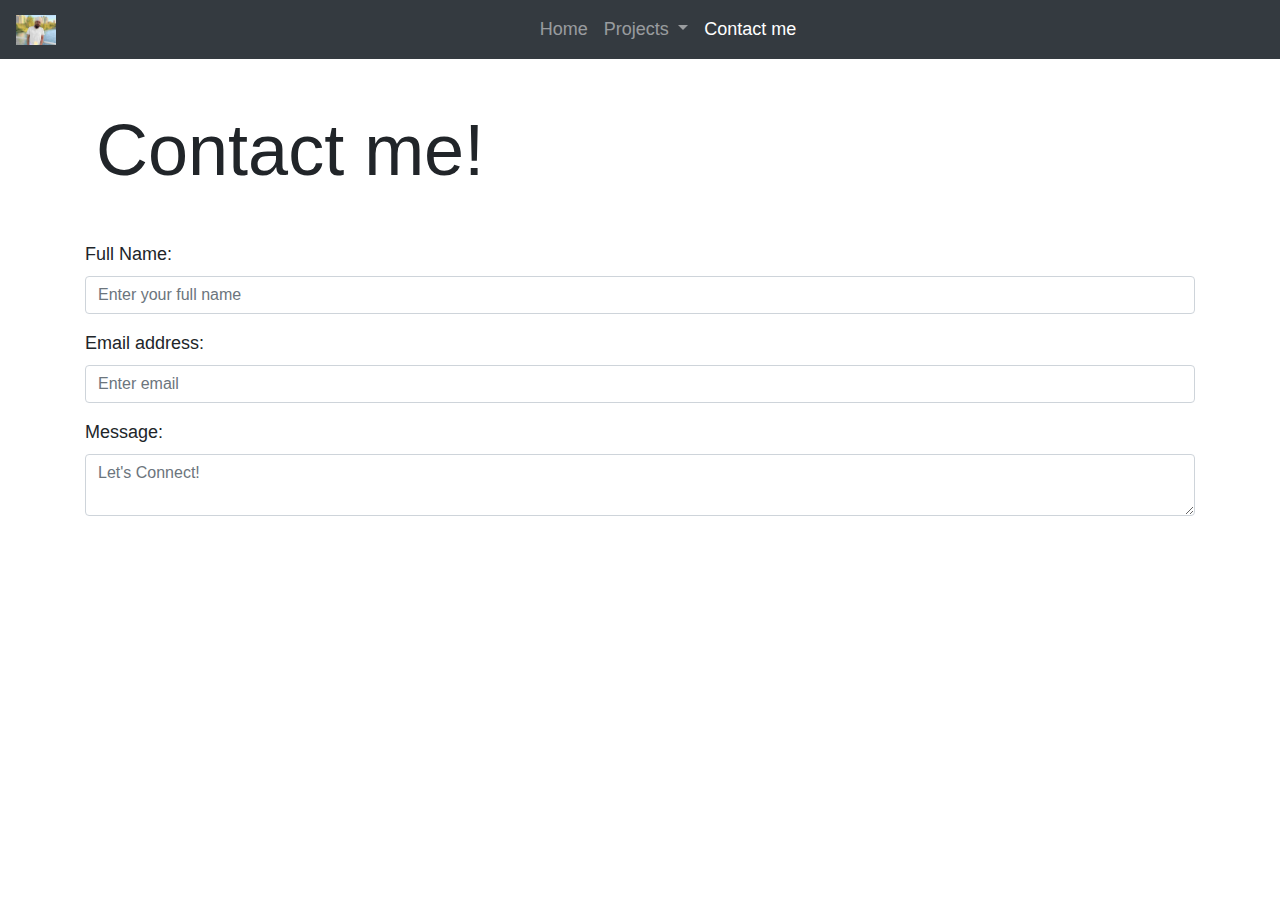
==== contact.html @ f71a4482 "add contact form, having issue with bg-img(to be fixed)" ====
<!DOCTYPE html>
<html lang="en">
  <head>
    <meta charset="UTF-8" />
    <meta name="viewport" content="width=device-width, initial-scale=1.0" />
    <title>Portfolio using bootstrap</title>
    <!--  Bootstrap 4 -->
    <link
      rel="stylesheet"
      href="https://maxcdn.bootstrapcdn.com/bootstrap/4.5.2/css/bootstrap.min.css"
    />
    <!-- CSS custom -->
    <link rel="stylesheet" href="css/styles.css" />
  </head>

  <body>
    <!-- Navigation bar -->
    <nav class="navbar navbar-expand-xl bg-dark navbar-dark sticky-top">
      <a href="#" class="navbar-brand">
        <img src="img/6-IMG_4423.JPG" alt="a picture of me" />
      </a>
      <button
        class="navbar-toggler"
        type="button"
        data-toggle="collapse"
        data-target="#target"
      >
        <span class="navbar-toggler-icon"></span>
      </button>

      <div class="collapse navbar-collapse justify-content-center" id="target">
        <ul class="navbar-nav">
          <li class="nav-item">
            <a class="nav-link" href="#"> Home </a>
          </li>
          <li class="nav-item dropdown">
            <a
              class="nav-link dropdown-toggle"
              href="projects.html"
              id="navbardrop"
              data-toggle="dropdown"
            >
              Projects
            </a>

            <div class="dropdown-menu">
              <a class="dropdown-item" href="projects.html"> Spotify </a>
              <a class="dropdown-item" href="projects.html">
                Conquer Template
              </a>
              <a class="dropdown-item" href="projects.html"> Portfolio </a>
            </div>
          </li>
          <li class="nav-item active">
            <a class="nav-link" href="contact.html"> Contact me </a>
          </li>
        </ul>
      </div>
    </nav>

    <div id="contact-form">
      <!-- Header -->
      <div class="display-3 m-5 pl-5">Contact me!</div>
      <!-- Main section -->

      <section class="container-md mt-5">
        <form action="">
          <div class="form-group">
            <label for="name">Full Name:</label>
            <input
              type="text"
              class="form-control"
              placeholder="Enter your full name"
              id="name"
            />
          </div>
          <div class="form-group">
            <label for="email">Email address:</label>
            <input
              type="email"
              class="form-control"
              placeholder="Enter email"
              id="email"
            />
          </div>

          <div class="form-group">
            <label for="message">Message:</label>
            <textarea
              type="textarea"
              class="form-control"
              placeholder="Let's Connect!"
              id="message"
            ></textarea>
          </div>
        </form>
      </section>
    </div>

    <!-- Bootstrap JS, Popper.js, and jQuery -->
    <script src="https://ajax.googleapis.com/ajax/libs/jquery/3.5.1/jquery.min.js"></script>
    <script src="https://cdnjs.cloudflare.com/ajax/libs/popper.js/1.16.0/umd/popper.min.js"></script>
    <script src="https://maxcdn.bootstrapcdn.com/bootstrap/4.5.2/js/bootstrap.min.js"></script>
  </body>
</html>
---- css/styles.css ----
body {
  font-size: 18px;
}

.navbar-brand img {
  width: 40px;
}

.row {
  justify-content: center;
}

[class*="col-"] {
  border-top-left-radius: 30px;
  border-bottom-right-radius: 30px;
  background-color: rgb(209, 213, 216);
  /* flex: 0 0 31%; */
}

[class*="col-"] img {
  width: 100%;
  max-height: 500px;
}

[class*="col-"] figcaption {
  font-size: 13px;
}

[class*="col-"] p {
  font-weight: 600;
  margin-top: 3em;
  color: rgb(0, 0, 0);
  text-shadow: 1px 1px 1px white;
}

/* project.html styling */

.project_header {
  background-color: rgba(0, 0, 0, 0.849);
  color: white;
}

.project_header h1 {
  text-shadow: 1px 1px 9px rgb(189, 107, 41);
  font-weight: 600;
}

.project_header p {
  text-shadow: 1px 1px 5px rgb(0, 61, 131);
  font-size: 22px;
}
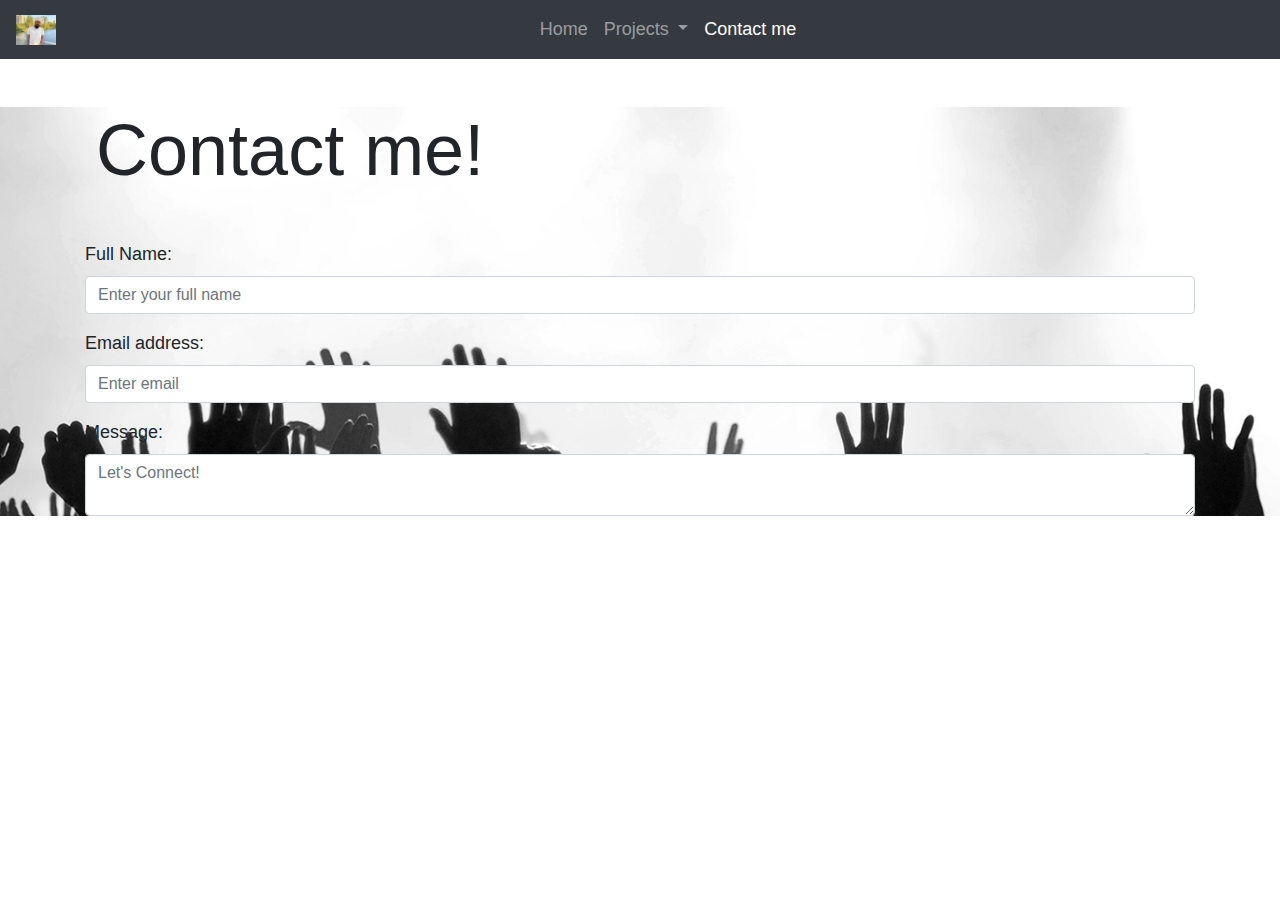
==== commit 5fe66fb5: "link the pages to each other" ====
--- a/contact.html
+++ b/contact.html
@@ -16,7 +16,7 @@
   <body>
     <!-- Navigation bar -->
     <nav class="navbar navbar-expand-xl bg-dark navbar-dark sticky-top">
-      <a href="#" class="navbar-brand">
+      <a href="index.html" class="navbar-brand">
         <img src="img/6-IMG_4423.JPG" alt="a picture of me" />
       </a>
       <button
@@ -31,7 +31,7 @@
       <div class="collapse navbar-collapse justify-content-center" id="target">
         <ul class="navbar-nav">
           <li class="nav-item">
-            <a class="nav-link" href="#"> Home </a>
+            <a class="nav-link" href="index.html"> Home </a>
           </li>
           <li class="nav-item dropdown">
             <a
@@ -63,7 +63,7 @@
       <div class="display-3 m-5 pl-5">Contact me!</div>
       <!-- Main section -->
 
-      <section class="container-md mt-5">
+      <section class="container-md my-5">
         <form action="">
           <div class="form-group">
             <label for="name">Full Name:</label>
--- a/css/styles.css
+++ b/css/styles.css
@@ -49,3 +49,14 @@
   text-shadow: 1px 1px 5px rgb(0, 61, 131);
   font-size: 22px;
 }
+/* Contact.html styling */
+
+#contact-form {
+  background-image: url("/img/handsbackground.jpg");
+  width: 100%;
+  height: 100%;
+  background-attachment: fixed;
+  background-position: center;
+  background-repeat: no-repeat;
+  background-size: cover;
+}
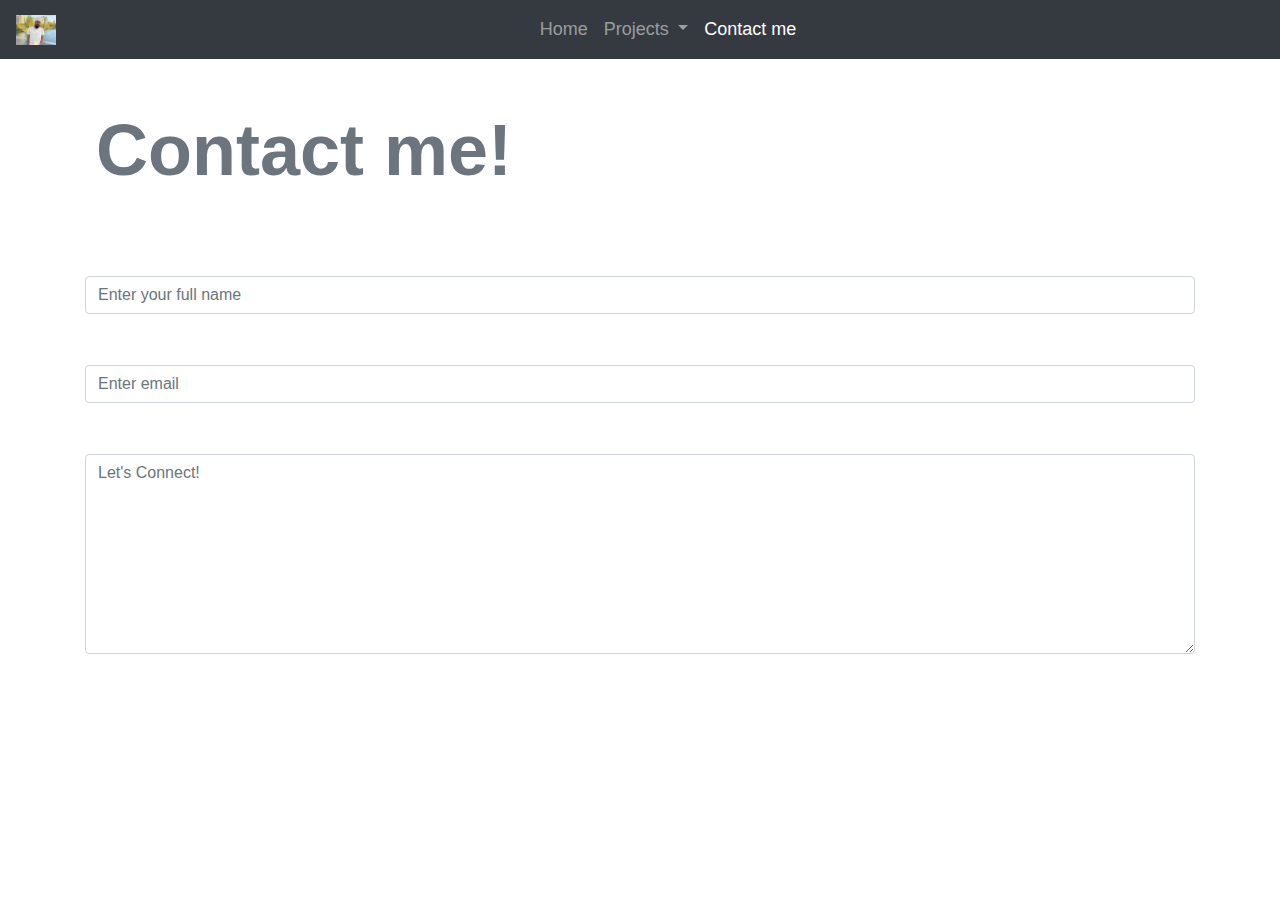
==== commit 8014f6b6: "change color of text in contact.html" ====
--- a/contact.html
+++ b/contact.html
@@ -60,10 +60,12 @@
 
     <div id="contact-form">
       <!-- Header -->
-      <div class="display-3 m-5 pl-5">Contact me!</div>
+      <div class="display-3 m-5 pl-5 font-weight-bolder text-secondary">
+        Contact me!
+      </div>
       <!-- Main section -->
 
-      <section class="container-md my-5">
+      <section class="container-md my-5 text-white">
         <form action="">
           <div class="form-group">
             <label for="name">Full Name:</label>
--- a/css/styles.css
+++ b/css/styles.css
@@ -52,11 +52,20 @@
 /* Contact.html styling */
 
 #contact-form {
-  background-image: url("/img/handsbackground.jpg");
+  /* for some reason i am not able to load this background image */
+  /* background-image: url("/img/handsbackground.jpg"); */
+
   width: 100%;
   height: 100%;
   background-attachment: fixed;
   background-position: center;
   background-repeat: no-repeat;
   background-size: cover;
+
+  /* The image used */
+  background-image: url("https://mdbootstrap.com/img/Photos/Horizontal/Nature/full page/img(20).jpg");
 }
+
+.form-group textarea {
+  height: 200px;
+}
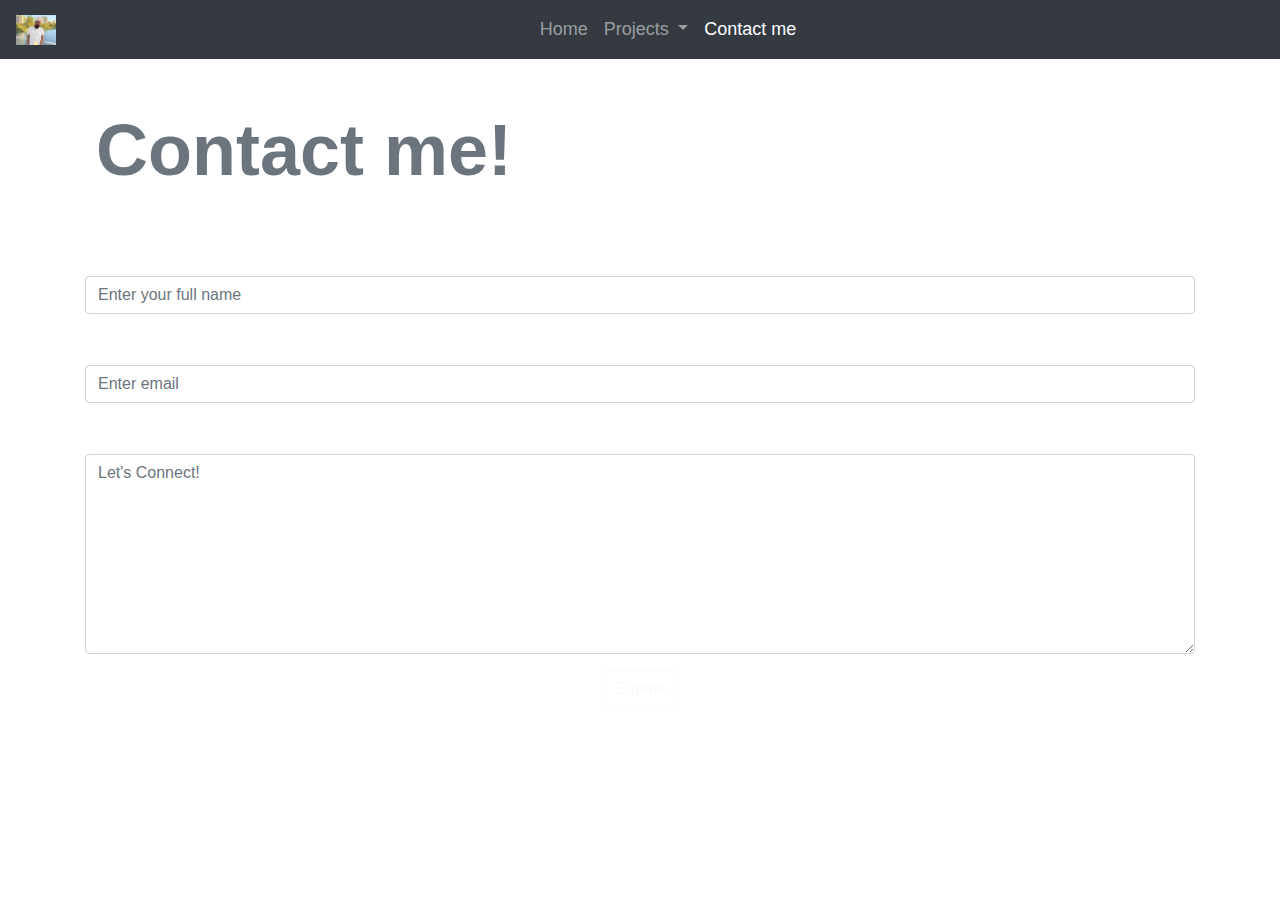
==== commit 577aba2a: "Add submit button" ====
--- a/contact.html
+++ b/contact.html
@@ -95,6 +95,11 @@
               id="message"
             ></textarea>
           </div>
+          <div class="text-center">
+            <button type="submit" class="btn btn-outline-light mb-5">
+              Submit
+            </button>
+          </div>
         </form>
       </section>
     </div>
